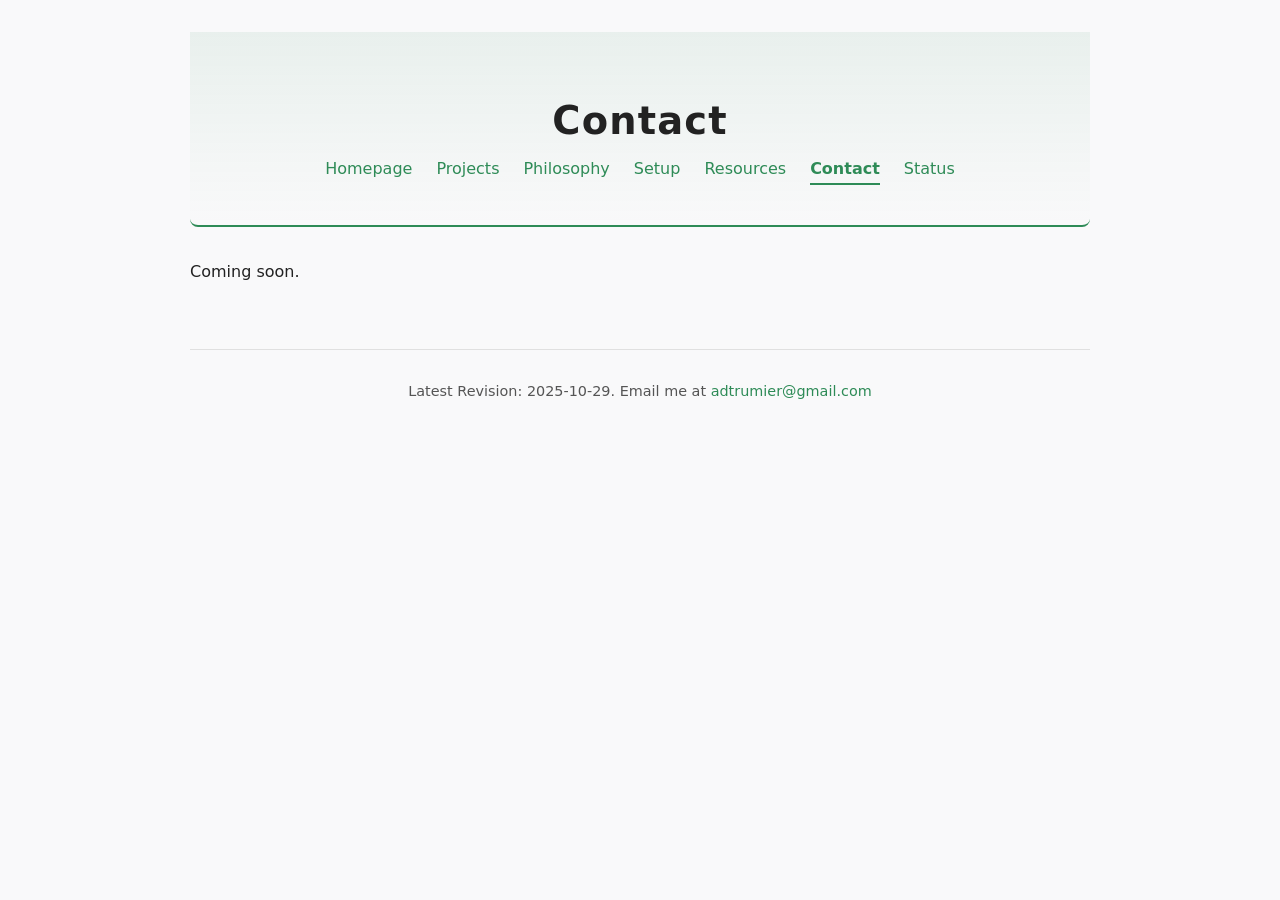
==== contact.html @ 551926db "did a load of changes" ====
<!DOCTYPE html>
<html lang="en">
<head>
  <meta charset="UTF-8">
  <title>Alex Trumier Home Page</title>
  <meta name="viewport" content="width=device-width, initial-scale=1">
  <link rel="stylesheet" href="style.css">
</head>

<body>
  <header>
    <h1>Contact</h1>
    <nav>
      <div class="nav-links">
        <a href="index.html">Homepage</a>
        <a href="projects.html">Projects</a>
        <a href="philosophy.html">Philosophy</a>
        <a href="setup.html">Setup</a>
        <a href="resources.html">Resources</a>
        <a href="contact.html" class="active">Contact</a>
        <a href="status.txt">Status</a>
      </div>
    </nav>
  </header>

  <main>
      <p>Coming soon.</p>
  </main>

  <footer>
    <p>Latest Revision: 2025-10-29. Email me at <a href="mailto:adtrumier@gmail.com">adtrumier@gmail.com</a></p>
  </footer>
</body>
</html>
---- style.css ----
:root {
  --bg: #f9f9fa;
  --fg: #222;
  --accent: #2e8b57; /* SeaGreen */
  --accent-light: #3cb371;
  --border: #e0e0e0;
  --font-main: system-ui, -apple-system, "Segoe UI", Roboto, sans-serif;
  --font-mono: ui-monospace, SFMono-Regular, Menlo, monospace;
}

body {
  font-family: var(--font-main);
  color: var(--fg);
  background: var(--bg);
  max-width: 900px;
  margin: 0 auto;
  padding: 2rem 1rem 5rem;
  line-height: 1.6;
}

/* --- Header --- */
header {
  text-align: center;
  margin-bottom: 2rem;
  padding: 2rem 1rem 1.5rem;
  border-bottom: 2px solid var(--accent);
  background: linear-gradient(to bottom, rgba(46,139,87,0.08), transparent);
  border-radius: 0 0 8px 8px;
}

header h1 {
  font-size: 2.4rem;
  margin-bottom: 0.3rem;
  letter-spacing: 0.03em;
  color: var(--fg);
}

header .tagline {
  font-size: 1rem;
  color: #555;
  margin: 0;
}

/* --- Typography --- */
h2, h3 {
  font-weight: 600;
  margin-top: 2rem;
  margin-bottom: 0.5rem;
  color: #111;
}

a {
  color: var(--accent);
  text-decoration: none;
  transition: color 0.2s ease;
}

a:hover {
  color: var(--accent-light);
  text-decoration: underline;
}

tt, code {
  background: #f3f3f3;
  border: 1px solid var(--border);
  border-radius: 4px;
  padding: 0.15em 0.3em;
  font-family: var(--font-mono);
  font-size: 0.95em;
}

ol, ul {
  padding-left: 1.5rem;
}

blockquote {
  margin: 1.5rem 0;
  padding-left: 1rem;
  border-left: 3px solid var(--accent);
  color: #555;
  font-style: italic;
}

/* --- Footer --- */
footer {
  text-align: center;
  border-top: 1px solid var(--border);
  margin-top: 4rem;
  padding-top: 1rem;
  font-size: 0.9em;
  color: #555;
}

/* --- Responsive tweaks --- */
@media (max-width: 600px) {
  body {
    padding: 1.5rem 1rem;
  }

  header h1 {
    font-size: 2rem;
  }
}

/* --- Navigation --- */
nav {
  display: flex;
  justify-content: center;
  margin-bottom: 1rem;
}

nav .nav-links {
  display: flex;
  flex-wrap: wrap;
  gap: 1.5rem;
  justify-content: center;
}

nav .nav-links a {
  color: var(--accent);
  text-decoration: none;
  font-weight: 500;
  transition: color 0.2s ease, border-bottom 0.2s ease;
  padding-bottom: 0.1rem;
}

nav .nav-links a:hover {
  color: var(--accent-light);
  border-bottom: 2px solid var(--accent-light);
}

/* --- Active link --- */
nav .nav-links a.active {
  color: var(--accent);
  border-bottom: 2px solid var(--accent);
  font-weight: 600;
}

nav .nav-links a.active:hover {
  color: var(--accent-light);
  border-color: var(--accent-light);
}

/* --- Responsive tweaks --- */
@media (max-width: 600px) {
  nav .nav-links {
    flex-direction: column;
    gap: 0.75rem;
  }
}

/* --- Active Link State --- */
nav .nav-links a.active,
nav .nav-title.active {
  color: var(--accent);
  border-bottom: 2px solid var(--accent);
  font-weight: 600;
}

nav .nav-links a.active:hover,
nav .nav-title.active:hover {
  color: var(--accent-light);
  border-color: var(--accent-light);
}
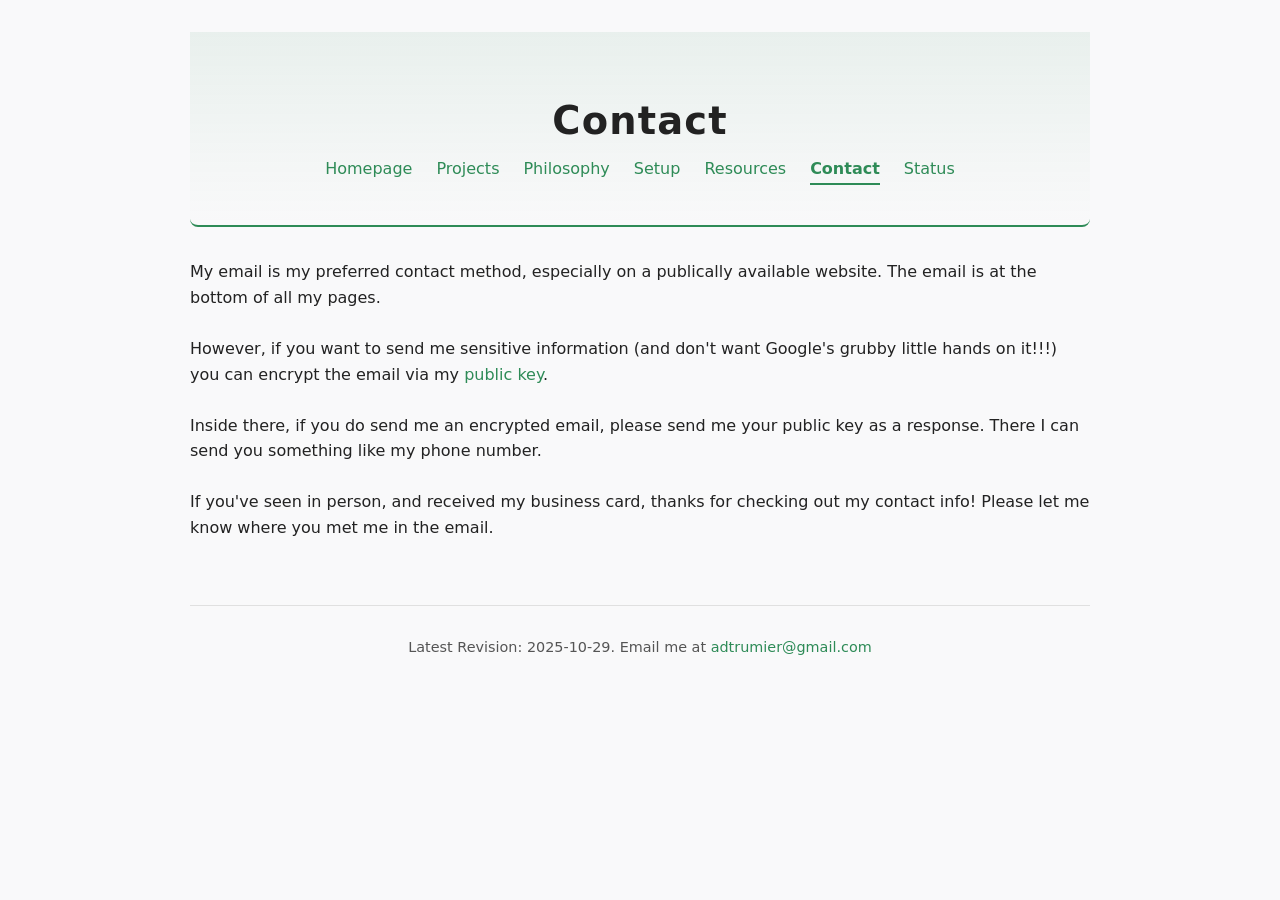
==== commit b7decc68: "added contact info" ====
--- a/contact.html
+++ b/contact.html
@@ -24,7 +24,29 @@
   </header>
 
   <main>
-      <p>Coming soon.</p>
+    <p>
+        My email is my preferred contact method, especially on a publically 
+        available website. The email is at the bottom of all my pages. 
+        <br>
+        <br>
+        However, if you want to send me sensitive information (and don't want
+        Google's grubby little hands on it!!!) you can encrypt the email via
+        my <a href="adt.pub.txt">public key</a>.
+
+        <br>
+        <br>
+
+        Inside there, if you do send me an encrypted email, please send me your
+        public key as a response. There I can send you something like my phone
+        number.
+
+        <br>
+        <br>
+
+        If you've seen in person, and received my business card, thanks for 
+        checking out my contact info! Please let me know where you met me in
+        the email.
+    </p>
   </main>
 
   <footer>
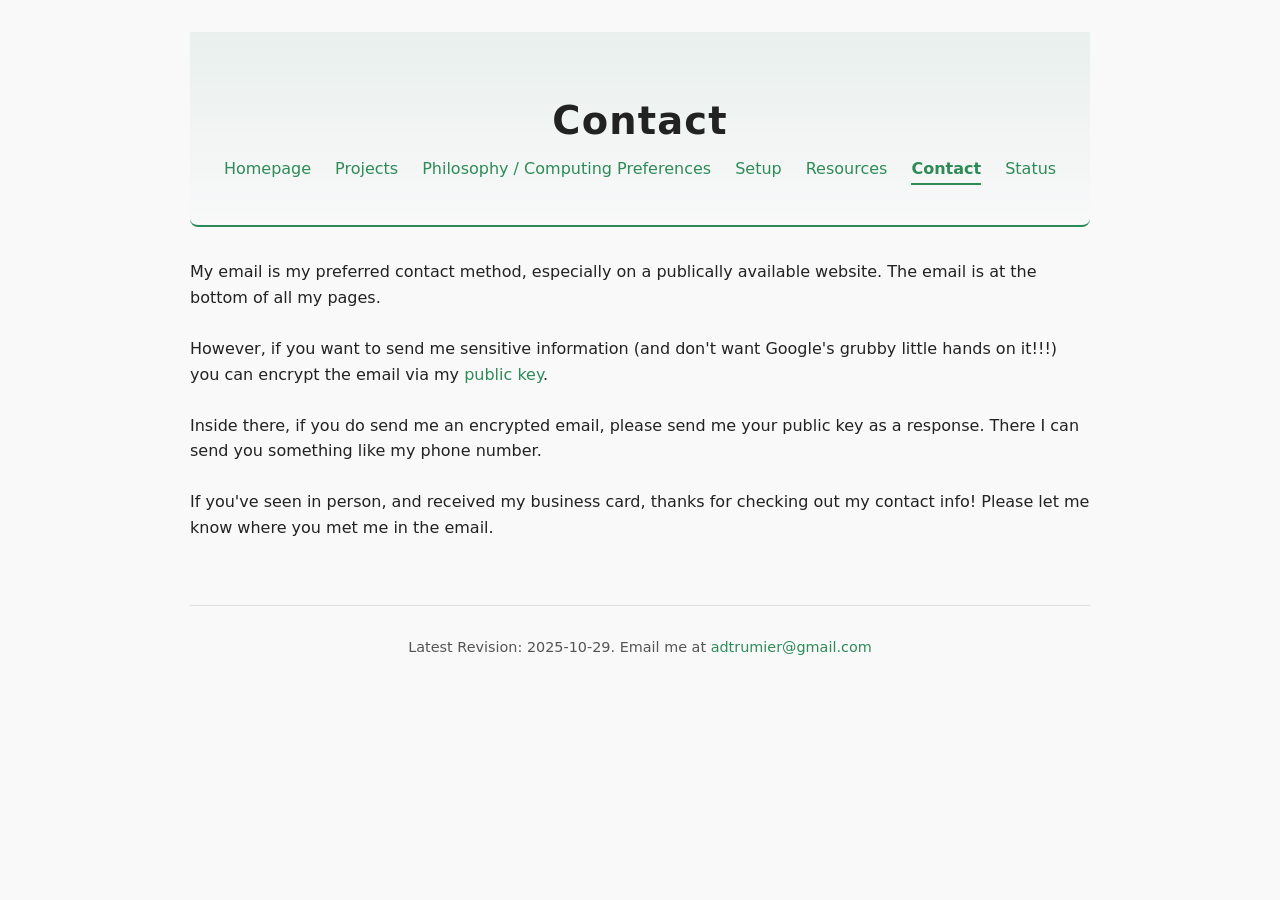
==== commit ab61a3dc: "did some improvements" ====
--- a/contact.html
+++ b/contact.html
@@ -14,7 +14,7 @@
       <div class="nav-links">
         <a href="index.html">Homepage</a>
         <a href="projects.html">Projects</a>
-        <a href="philosophy.html">Philosophy</a>
+        <a href="philosophy.html">Philosophy / Computing Preferences</a>
         <a href="setup.html">Setup</a>
         <a href="resources.html">Resources</a>
         <a href="contact.html" class="active">Contact</a>
